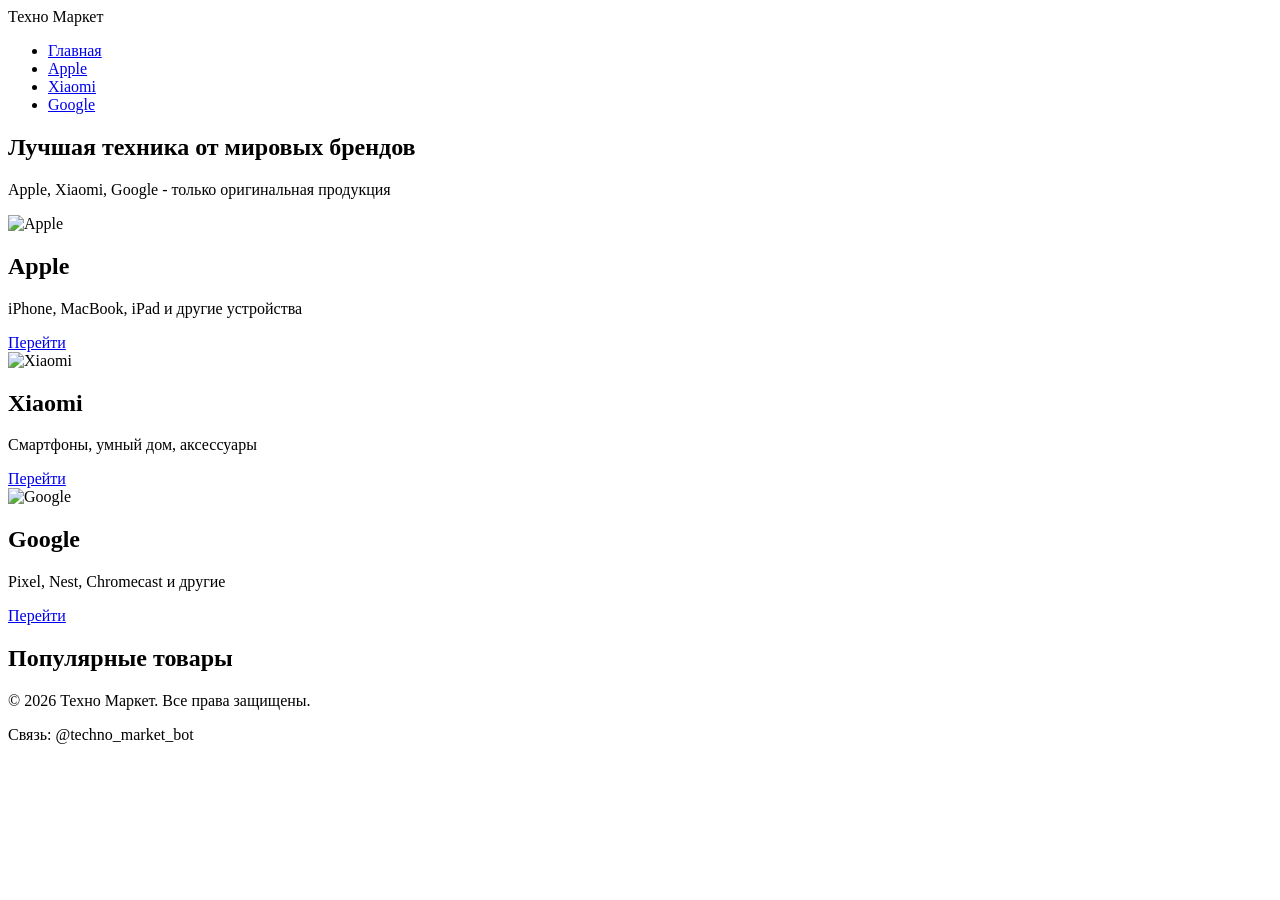
==== index.html @ 26dbfdb3 "Create index.html" ====
<!DOCTYPE html>
<html lang="ru">
<head>
    <meta charset="UTF-8">
    <meta name="viewport" content="width=device-width, initial-scale=1.0">
    <title>Техно Маркет - Apple, Xiaomi, Google</title>
    <link rel="stylesheet" href="css/style.css">
</head>
<body>
    <header>
        <nav>
            <div class="logo">Техно Маркет</div>
            <ul class="nav-links">
                <li><a href="index.html">Главная</a></li>
                <li><a href="pages/apple.html">Apple</a></li>
                <li><a href="pages/xiaomi.html">Xiaomi</a></li>
                <li><a href="pages/google.html">Google</a></li>
            </ul>
            <div class="burger">
                <span></span>
                <span></span>
                <span></span>
            </div>
        </nav>
    </header>

    <main>
        <section class="hero">
            <h1>Лучшая техника от мировых брендов</h1>
            <p>Apple, Xiaomi, Google - только оригинальная продукция</p>
        </section>

        <section class="categories">
            <div class="category-card">
                <img src="https://via.placeholder.com/300x200/000/fff?text=Apple" alt="Apple">
                <h2>Apple</h2>
                <p>iPhone, MacBook, iPad и другие устройства</p>
                <a href="pages/apple.html" class="btn">Перейти</a>
            </div>
            <div class="category-card">
                <img src="https://via.placeholder.com/300x200/FF6600/fff?text=Xiaomi" alt="Xiaomi">
                <h2>Xiaomi</h2>
                <p>Смартфоны, умный дом, аксессуары</p>
                <a href="pages/xiaomi.html" class="btn">Перейти</a>
            </div>
            <div class="category-card">
                <img src="https://via.placeholder.com/300x200/4285F4/fff?text=Google" alt="Google">
                <h2>Google</h2>
                <p>Pixel, Nest, Chromecast и другие</p>
                <a href="pages/google.html" class="btn">Перейти</a>
            </div>
        </section>

        <section class="featured">
            <h2>Популярные товары</h2>
            <div class="products-grid" id="featured-products">
                <!-- Товары загружаются через JS -->
            </div>
        </section>
    </main>

    <footer>
        <p>&copy; 2026 Техно Маркет. Все права защищены.</p>
        <p>Связь: @techno_market_bot</p>
    </footer>

    <script src="js/db.js"></script>
    <script src="js/main.js"></script>
</body>
</html>
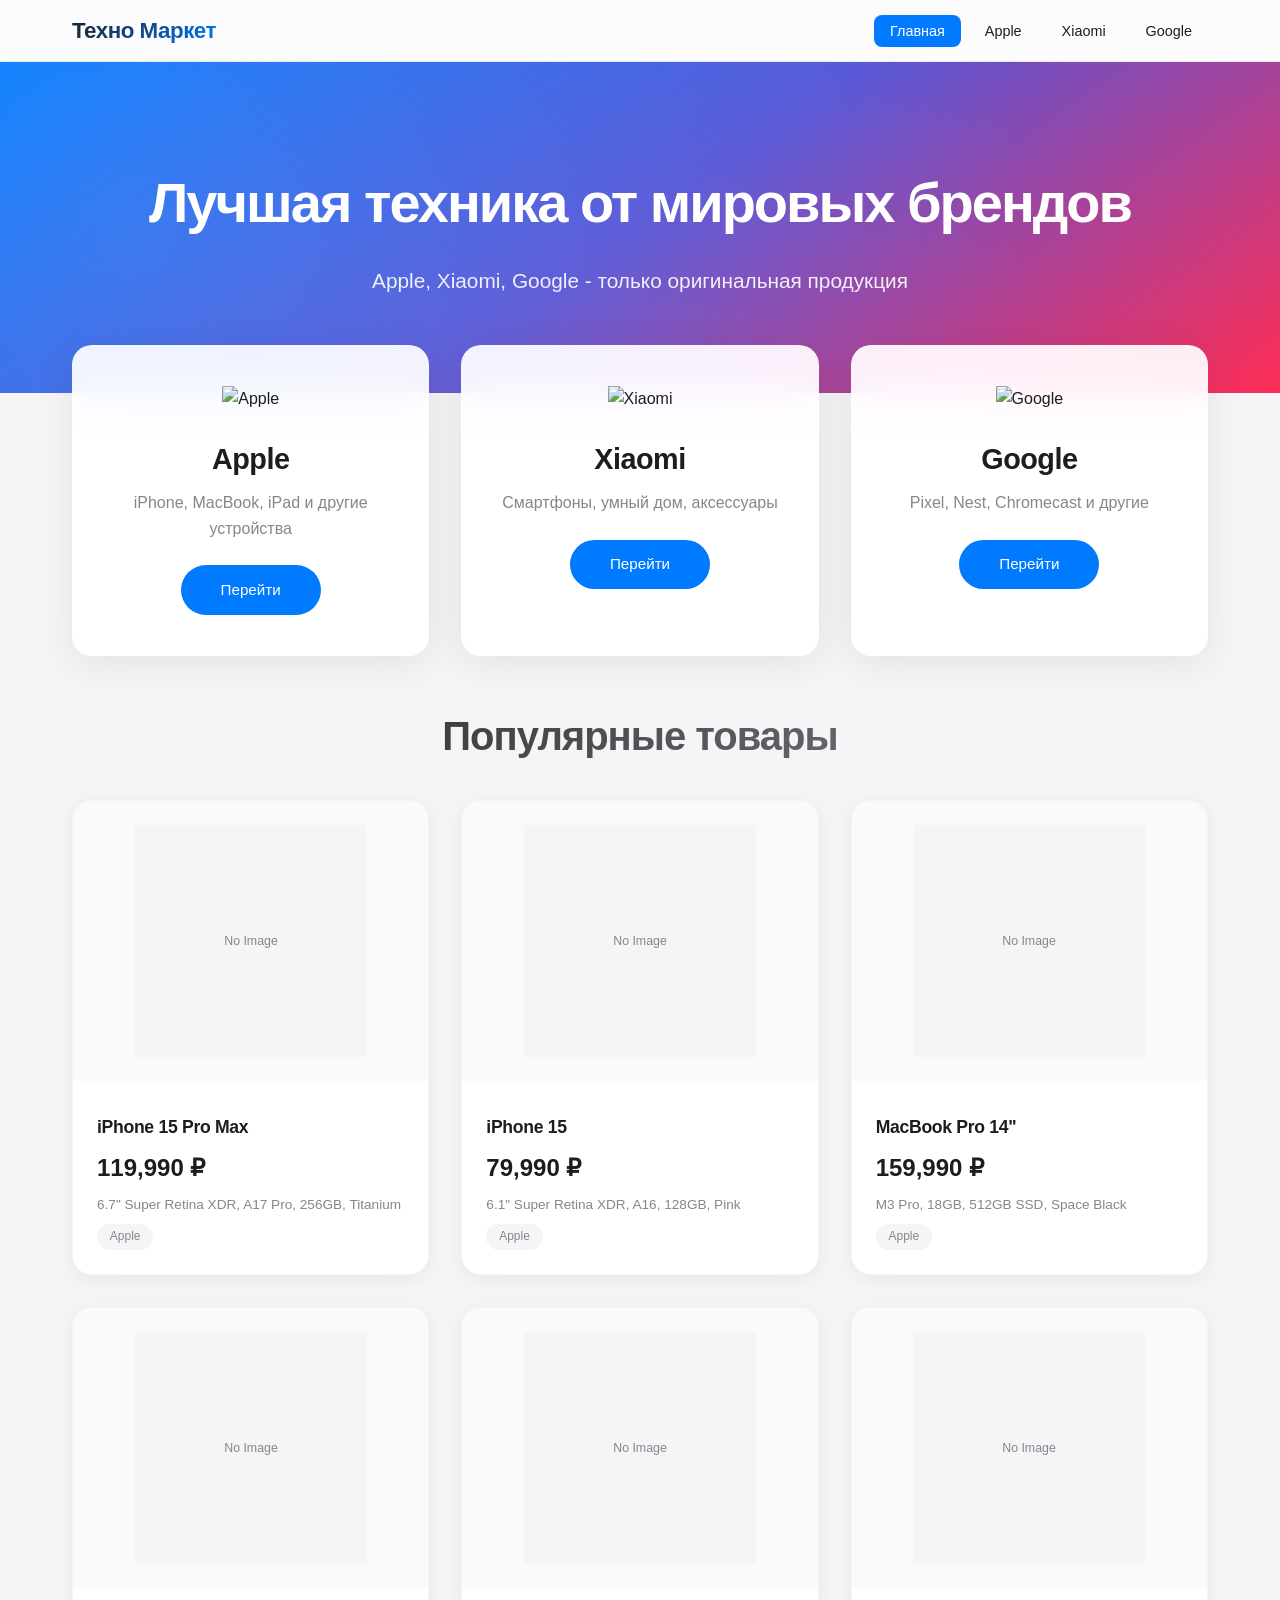
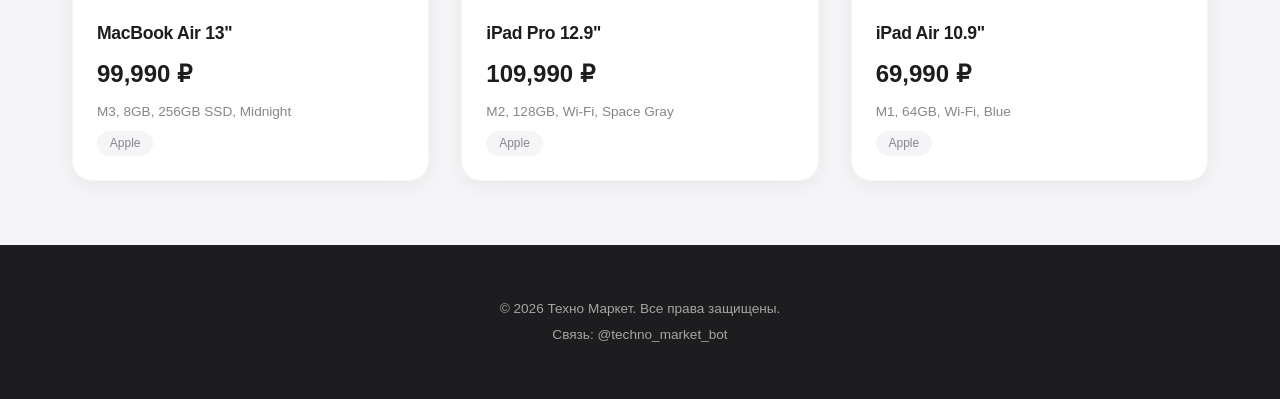
==== commit 5c3f970e: "Implement product modal functionality Added a modal for product details with image and specification" ====
--- a/index.html
+++ b/index.html
@@ -11,7 +11,7 @@
         <nav>
             <div class="logo">Техно Маркет</div>
             <ul class="nav-links">
-                <li><a href="index.html">Главная</a></li>
+                <li><a href="index.html" class="active">Главная</a></li>
                 <li><a href="pages/apple.html">Apple</a></li>
                 <li><a href="pages/xiaomi.html">Xiaomi</a></li>
                 <li><a href="pages/google.html">Google</a></li>
@@ -32,19 +32,19 @@
 
         <section class="categories">
             <div class="category-card">
-                <img src="https://via.placeholder.com/300x200/000/fff?text=Apple" alt="Apple">
+                <img src="https://store.storeimages.cdn-apple.com/4982/as-images.apple.com/is/iphone-15-pro-max-finish-select-202309-6-7inch-natural?wid=5120&hei=2880&fmt=webp&qlt=70&.v=1693529963578" alt="Apple">
                 <h2>Apple</h2>
                 <p>iPhone, MacBook, iPad и другие устройства</p>
                 <a href="pages/apple.html" class="btn">Перейти</a>
             </div>
             <div class="category-card">
-                <img src="https://via.placeholder.com/300x200/FF6600/fff?text=Xiaomi" alt="Xiaomi">
+                <img src="https://i01.appmifile.com/webfile/globalimg/products/pc/xiaomi14pro/hero.png" alt="Xiaomi">
                 <h2>Xiaomi</h2>
                 <p>Смартфоны, умный дом, аксессуары</p>
                 <a href="pages/xiaomi.html" class="btn">Перейти</a>
             </div>
             <div class="category-card">
-                <img src="https://via.placeholder.com/300x200/4285F4/fff?text=Google" alt="Google">
+                <img src="https://storage.googleapis.com/gweb-uniblog-publish-prod/images/Pixel_8_Pro_Bay_1.max-1000x1000.png" alt="Google">
                 <h2>Google</h2>
                 <p>Pixel, Nest, Chromecast и другие</p>
                 <a href="pages/google.html" class="btn">Перейти</a>
@@ -64,6 +64,27 @@
         <p>Связь: @techno_market_bot</p>
     </footer>
 
+    <!-- Модальное окно -->
+    <div class="modal-overlay" id="product-modal">
+        <div class="modal-content">
+            <button class="modal-close" onclick="closeModal()">✕</button>
+            <div class="modal-grid">
+                <div class="modal-image">
+                    <img id="modal-image" src="" alt="">
+                </div>
+                <div class="modal-details">
+                    <span class="category-badge" id="modal-category"></span>
+                    <h2 id="modal-name"></h2>
+                    <div class="modal-price" id="modal-price"></div>
+                    <div class="modal-specs" id="modal-specs"></div>
+                    <div class="modal-actions">
+                        <button class="btn-buy" onclick="closeModal()">Закрыть</button>
+                    </div>
+                </div>
+            </div>
+        </div>
+    </div>
+
     <script src="js/db.js"></script>
     <script src="js/main.js"></script>
 </body>
--- a/css/style.css
+++ b/css/style.css
@@ -0,0 +1,727 @@
+* {
+    margin: 0;
+    padding: 0;
+    box-sizing: border-box;
+}
+
+body {
+    font-family: -apple-system, BlinkMacSystemFont, 'SF Pro Display', 'Helvetica Neue', sans-serif;
+    line-height: 1.6;
+    color: #1d1d1f;
+    background: #f5f5f7;
+    -webkit-font-smoothing: antialiased;
+}
+
+.glass {
+    background: rgba(255, 255, 255, 0.72);
+    backdrop-filter: saturate(180%) blur(20px);
+    -webkit-backdrop-filter: saturate(180%) blur(20px);
+}
+
+header {
+    position: sticky;
+    top: 0;
+    z-index: 9999;
+    background: rgba(255, 255, 255, 0.72);
+    backdrop-filter: saturate(180%) blur(20px);
+    -webkit-backdrop-filter: saturate(180%) blur(20px);
+    border-bottom: 1px solid rgba(0, 0, 0, 0.08);
+}
+
+nav {
+    max-width: 1200px;
+    margin: 0 auto;
+    padding: 0.8rem 2rem;
+    display: flex;
+    justify-content: space-between;
+    align-items: center;
+}
+
+.logo {
+    font-size: 1.4rem;
+    font-weight: 600;
+    letter-spacing: -0.5px;
+    background: linear-gradient(135deg, #1d1d1f, #007aff);
+    -webkit-background-clip: text;
+    -webkit-text-fill-color: transparent;
+    background-clip: text;
+}
+
+.nav-links {
+    display: flex;
+    list-style: none;
+    gap: 0.5rem;
+}
+
+.nav-links a {
+    text-decoration: none;
+    color: #1d1d1f;
+    font-weight: 400;
+    font-size: 0.9rem;
+    padding: 0.5rem 1rem;
+    border-radius: 8px;
+    transition: all 0.3s cubic-bezier(0.25, 0.46, 0.45, 0.94);
+}
+
+.nav-links a:hover {
+    background: rgba(0, 122, 255, 0.1);
+    color: #007aff;
+}
+
+.nav-links a.active {
+    background: #007aff;
+    color: white;
+    font-weight: 500;
+}
+
+.burger {
+    display: none;
+    cursor: pointer;
+    flex-direction: column;
+    gap: 4px;
+    padding: 8px;
+}
+
+.burger span {
+    display: block;
+    width: 20px;
+    height: 2px;
+    background: #1d1d1f;
+    border-radius: 2px;
+    transition: all 0.3s;
+}
+
+.hero {
+    background: linear-gradient(145deg, #007aff 0%, #5856d6 50%, #ff2d55 100%);
+    color: white;
+    text-align: center;
+    padding: 6rem 2rem;
+    margin-bottom: 0;
+    position: relative;
+    overflow: hidden;
+}
+
+.hero::before {
+    content: '';
+    position: absolute;
+    top: -50%;
+    left: -50%;
+    width: 200%;
+    height: 200%;
+    background: radial-gradient(circle at 30% 50%, rgba(255,255,255,0.1) 0%, transparent 50%);
+    animation: heroGlow 20s ease-in-out infinite;
+}
+
+@keyframes heroGlow {
+    0%, 100% { transform: translate(0, 0) rotate(0deg); }
+    50% { transform: translate(10%, 10%) rotate(5deg); }
+}
+
+.hero h1 {
+    font-size: 3.5rem;
+    font-weight: 700;
+    letter-spacing: -2px;
+    margin-bottom: 1rem;
+    position: relative;
+    z-index: 1;
+}
+
+.hero p {
+    font-size: 1.3rem;
+    font-weight: 400;
+    opacity: 0.9;
+    position: relative;
+    z-index: 1;
+}
+
+.categories {
+    max-width: 1200px;
+    margin: -3rem auto 2rem;
+    padding: 0 2rem;
+    display: grid;
+    grid-template-columns: repeat(auto-fit, minmax(280px, 1fr));
+    gap: 2rem;
+    position: relative;
+    z-index: 2;
+}
+
+.category-card {
+    background: rgba(255, 255, 255, 0.92);
+    backdrop-filter: saturate(180%) blur(20px);
+    -webkit-backdrop-filter: saturate(180%) blur(20px);
+    border-radius: 20px;
+    overflow: hidden;
+    box-shadow: 0 8px 40px rgba(0, 0, 0, 0.08);
+    transition: all 0.5s cubic-bezier(0.25, 0.46, 0.45, 0.94);
+    text-align: center;
+    padding: 2.5rem 2rem;
+    border: 1px solid rgba(255, 255, 255, 0.3);
+}
+
+.category-card:hover {
+    transform: translateY(-10px) scale(1.02);
+    box-shadow: 0 20px 60px rgba(0, 0, 0, 0.12);
+}
+
+.category-card img {
+    max-width: 120px;
+    height: auto;
+    margin-bottom: 1.5rem;
+    transition: transform 0.5s;
+}
+
+.category-card:hover img {
+    transform: scale(1.1) rotate(-5deg);
+}
+
+.category-card h2 {
+    font-size: 1.8rem;
+    font-weight: 600;
+    letter-spacing: -0.5px;
+    margin-bottom: 0.5rem;
+}
+
+.category-card p {
+    color: #86868b;
+    margin-bottom: 1.5rem;
+}
+
+.btn {
+    display: inline-block;
+    padding: 0.8rem 2.5rem;
+    background: #007aff;
+    color: white;
+    text-decoration: none;
+    border-radius: 980px;
+    font-weight: 500;
+    transition: all 0.3s;
+    font-size: 0.95rem;
+}
+
+.btn:hover {
+    background: #005bb5;
+    transform: scale(1.05);
+    box-shadow: 0 8px 20px rgba(0, 122, 255, 0.3);
+}
+
+.featured {
+    max-width: 1200px;
+    margin: 3rem auto;
+    padding: 0 2rem;
+}
+
+.featured h2 {
+    font-size: 2.5rem;
+    font-weight: 700;
+    letter-spacing: -1px;
+    margin-bottom: 2rem;
+    text-align: center;
+    background: linear-gradient(135deg, #1d1d1f, #86868b);
+    -webkit-background-clip: text;
+    -webkit-text-fill-color: transparent;
+    background-clip: text;
+}
+
+.products-section {
+    max-width: 1200px;
+    margin: 0 auto;
+    padding: 2rem;
+}
+
+.category-header {
+    padding: 4rem 2rem;
+    text-align: center;
+    background: linear-gradient(180deg, #f5f5f7 0%, transparent 100%);
+}
+
+.category-header h1 {
+    font-size: 3.5rem;
+    font-weight: 700;
+    letter-spacing: -2px;
+    margin-bottom: 0.5rem;
+}
+
+.category-header p {
+    font-size: 1.2rem;
+    color: #86868b;
+}
+
+.products-grid {
+    display: grid;
+    grid-template-columns: repeat(auto-fill, minmax(280px, 1fr));
+    gap: 2rem;
+    margin-top: 2rem;
+}
+
+.product-card {
+    background: white;
+    border-radius: 20px;
+    overflow: hidden;
+    box-shadow: 0 4px 20px rgba(0, 0, 0, 0.06);
+    transition: all 0.5s cubic-bezier(0.25, 0.46, 0.45, 0.94);
+    border: 1px solid rgba(0, 0, 0, 0.04);
+    cursor: pointer;
+}
+
+.product-card:hover {
+    transform: translateY(-8px);
+    box-shadow: 0 20px 60px rgba(0, 0, 0, 0.1);
+}
+
+.product-card img {
+    width: 100%;
+    height: 280px;
+    object-fit: contain;
+    background: #fafafa;
+    padding: 1.5rem;
+    transition: transform 0.5s;
+}
+
+.product-card:hover img {
+    transform: scale(1.05);
+}
+
+.product-card .product-info {
+    padding: 1.5rem;
+}
+
+.product-card h3 {
+    font-size: 1.1rem;
+    font-weight: 600;
+    margin-bottom: 0.3rem;
+    letter-spacing: -0.3px;
+}
+
+.product-card .price {
+    font-size: 1.5rem;
+    font-weight: 700;
+    color: #1d1d1f;
+    margin: 0.5rem 0;
+}
+
+.product-card .specs {
+    color: #86868b;
+    font-size: 0.85rem;
+    margin: 0.5rem 0;
+    line-height: 1.4;
+}
+
+.product-card .category-tag {
+    display: inline-block;
+    background: #f5f5f7;
+    color: #86868b;
+    padding: 0.2rem 0.8rem;
+    border-radius: 20px;
+    font-size: 0.75rem;
+    font-weight: 500;
+}
+
+.filter-bar {
+    margin-bottom: 2rem;
+    text-align: right;
+}
+
+.filter-bar select {
+    padding: 0.6rem 1.5rem;
+    border: 1px solid #d2d2d7;
+    border-radius: 980px;
+    font-size: 0.9rem;
+    background: white;
+    color: #1d1d1f;
+    cursor: pointer;
+    transition: all 0.3s;
+    font-family: inherit;
+}
+
+.filter-bar select:hover {
+    border-color: #007aff;
+    box-shadow: 0 0 0 4px rgba(0, 122, 255, 0.1);
+}
+
+.filter-bar select:focus {
+    outline: none;
+    border-color: #007aff;
+    box-shadow: 0 0 0 4px rgba(0, 122, 255, 0.2);
+}
+
+.modal-overlay {
+    display: none;
+    position: fixed;
+    top: 0;
+    left: 0;
+    right: 0;
+    bottom: 0;
+    background: rgba(0, 0, 0, 0.5);
+    backdrop-filter: saturate(180%) blur(20px);
+    -webkit-backdrop-filter: saturate(180%) blur(20px);
+    z-index: 10000;
+    justify-content: center;
+    align-items: center;
+    animation: fadeIn 0.3s ease-out;
+}
+
+.modal-overlay.active {
+    display: flex;
+}
+
+.modal-content {
+    background: white;
+    border-radius: 24px;
+    max-width: 900px;
+    width: 90%;
+    max-height: 90vh;
+    overflow-y: auto;
+    box-shadow: 0 40px 80px rgba(0, 0, 0, 0.3);
+    animation: slideUp 0.4s cubic-bezier(0.25, 0.46, 0.45, 0.94);
+    position: relative;
+}
+
+@keyframes slideUp {
+    from {
+        opacity: 0;
+        transform: translateY(50px) scale(0.95);
+    }
+    to {
+        opacity: 1;
+        transform: translateY(0) scale(1);
+    }
+}
+
+@keyframes fadeIn {
+    from { opacity: 0; }
+    to { opacity: 1; }
+}
+
+.modal-close {
+    position: absolute;
+    top: 20px;
+    right: 20px;
+    width: 40px;
+    height: 40px;
+    border-radius: 50%;
+    background: rgba(0, 0, 0, 0.05);
+    border: none;
+    font-size: 24px;
+    cursor: pointer;
+    transition: all 0.3s;
+    z-index: 10;
+    display: flex;
+    align-items: center;
+    justify-content: center;
+    color: #1d1d1f;
+}
+
+.modal-close:hover {
+    background: rgba(0, 0, 0, 0.1);
+    transform: rotate(90deg);
+}
+
+.modal-grid {
+    display: grid;
+    grid-template-columns: 1fr 1fr;
+    gap: 0;
+    min-height: 400px;
+}
+
+.modal-image {
+    background: #fafafa;
+    padding: 3rem;
+    display: flex;
+    align-items: center;
+    justify-content: center;
+    border-radius: 24px 0 0 24px;
+}
+
+.modal-image img {
+    max-width: 100%;
+    max-height: 400px;
+    object-fit: contain;
+}
+
+.modal-details {
+    padding: 3rem;
+    display: flex;
+    flex-direction: column;
+    justify-content: center;
+}
+
+.modal-details .category-badge {
+    display: inline-block;
+    background: #f5f5f7;
+    color: #86868b;
+    padding: 0.3rem 1rem;
+    border-radius: 20px;
+    font-size: 0.8rem;
+    font-weight: 500;
+    margin-bottom: 1rem;
+    align-self: flex-start;
+}
+
+.modal-details h2 {
+    font-size: 2rem;
+    font-weight: 700;
+    letter-spacing: -0.5px;
+    margin-bottom: 0.5rem;
+}
+
+.modal-details .modal-price {
+    font-size: 2.5rem;
+    font-weight: 700;
+    color: #1d1d1f;
+    margin: 1rem 0;
+}
+
+.modal-details .modal-specs {
+    color: #86868b;
+    font-size: 1rem;
+    line-height: 1.8;
+    margin-bottom: 1.5rem;
+}
+
+.modal-details .modal-specs-item {
+    display: flex;
+    align-items: center;
+    gap: 0.5rem;
+    padding: 0.3rem 0;
+}
+
+.modal-details .modal-specs-item::before {
+    content: '•';
+    color: #007aff;
+    font-weight: bold;
+    font-size: 1.2rem;
+}
+
+.modal-details .modal-actions {
+    display: flex;
+    gap: 1rem;
+    margin-top: 1rem;
+}
+
+.modal-details .btn-buy {
+    padding: 0.8rem 2.5rem;
+    background: #007aff;
+    color: white;
+    border: none;
+    border-radius: 980px;
+    font-size: 1rem;
+    font-weight: 500;
+    cursor: pointer;
+    transition: all 0.3s;
+}
+
+.modal-details .btn-buy:hover {
+    background: #005bb5;
+    transform: scale(1.05);
+    box-shadow: 0 8px 20px rgba(0, 122, 255, 0.3);
+}
+
+footer {
+    background: #1d1d1f;
+    color: rgba(255, 255, 255, 0.6);
+    text-align: center;
+    padding: 3rem 2rem;
+    margin-top: 4rem;
+}
+
+footer p {
+    margin: 0.3rem 0;
+    font-size: 0.85rem;
+}
+
+@media (max-width: 1024px) {
+    .hero h1 {
+        font-size: 2.8rem;
+    }
+    
+    .categories {
+        grid-template-columns: repeat(auto-fit, minmax(250px, 1fr));
+        margin-top: -2rem;
+    }
+
+    .modal-grid {
+        grid-template-columns: 1fr;
+    }
+
+    .modal-image {
+        border-radius: 24px 24px 0 0;
+        padding: 2rem;
+    }
+
+    .modal-image img {
+        max-height: 250px;
+    }
+
+    .modal-details {
+        padding: 2rem;
+    }
+}
+
+@media (max-width: 768px) {
+    .nav-links {
+        display: none;
+        flex-direction: column;
+        position: absolute;
+        top: 100%;
+        left: 0;
+        right: 0;
+        background: rgba(255, 255, 255, 0.98);
+        backdrop-filter: saturate(180%) blur(20px);
+        padding: 1rem;
+        gap: 0.3rem;
+        border-bottom: 1px solid rgba(0, 0, 0, 0.08);
+    }
+
+    .nav-links.active {
+        display: flex;
+    }
+
+    .burger {
+        display: flex;
+    }
+
+    .hero {
+        padding: 4rem 1.5rem;
+    }
+
+    .hero h1 {
+        font-size: 2rem;
+        letter-spacing: -1px;
+    }
+
+    .hero p {
+        font-size: 1rem;
+    }
+
+    .categories {
+        grid-template-columns: 1fr;
+        padding: 0 1rem;
+        margin-top: -1.5rem;
+    }
+
+    .category-card {
+        padding: 2rem 1.5rem;
+    }
+
+    .products-grid {
+        grid-template-columns: 1fr;
+        gap: 1.5rem;
+    }
+
+    .filter-bar {
+        text-align: center;
+    }
+
+    .category-header h1 {
+        font-size: 2.5rem;
+    }
+
+    .featured h2 {
+        font-size: 2rem;
+    }
+
+    .modal-content {
+        width: 95%;
+        max-height: 95vh;
+    }
+
+    .modal-details h2 {
+        font-size: 1.5rem;
+    }
+
+    .modal-details .modal-price {
+        font-size: 2rem;
+    }
+
+    .modal-details .modal-actions {
+        flex-direction: column;
+    }
+
+    .modal-close {
+        top: 10px;
+        right: 10px;
+        width: 32px;
+        height: 32px;
+        font-size: 18px;
+    }
+}
+
+@media (max-width: 480px) {
+    nav {
+        padding: 0.5rem 1rem;
+    }
+
+    .logo {
+        font-size: 1.2rem;
+    }
+
+    .hero h1 {
+        font-size: 1.6rem;
+    }
+
+    .product-card img {
+        height: 200px;
+    }
+
+    .btn {
+        padding: 0.6rem 1.8rem;
+        font-size: 0.85rem;
+    }
+
+    .modal-image {
+        padding: 1rem;
+    }
+
+    .modal-image img {
+        max-height: 180px;
+    }
+
+    .modal-details {
+        padding: 1.5rem;
+    }
+}
+
+@keyframes fadeInUp {
+    from {
+        opacity: 0;
+        transform: translateY(30px);
+    }
+    to {
+        opacity: 1;
+        transform: translateY(0);
+    }
+}
+
+.product-card {
+    animation: fadeInUp 0.6s ease-out forwards;
+}
+
+.product-card:nth-child(2) { animation-delay: 0.1s; }
+.product-card:nth-child(3) { animation-delay: 0.2s; }
+.product-card:nth-child(4) { animation-delay: 0.3s; }
+.product-card:nth-child(5) { animation-delay: 0.4s; }
+.product-card:nth-child(6) { animation-delay: 0.5s; }
+
+.no-products {
+    text-align: center;
+    padding: 4rem;
+    color: #86868b;
+    font-size: 1.2rem;
+}
+
+.modal-content::-webkit-scrollbar {
+    width: 6px;
+}
+
+.modal-content::-webkit-scrollbar-track {
+    background: transparent;
+}
+
+.modal-content::-webkit-scrollbar-thumb {
+    background: #d2d2d7;
+    border-radius: 3px;
+}
+
+.modal-content::-webkit-scrollbar-thumb:hover {
+    background: #86868b;
+}
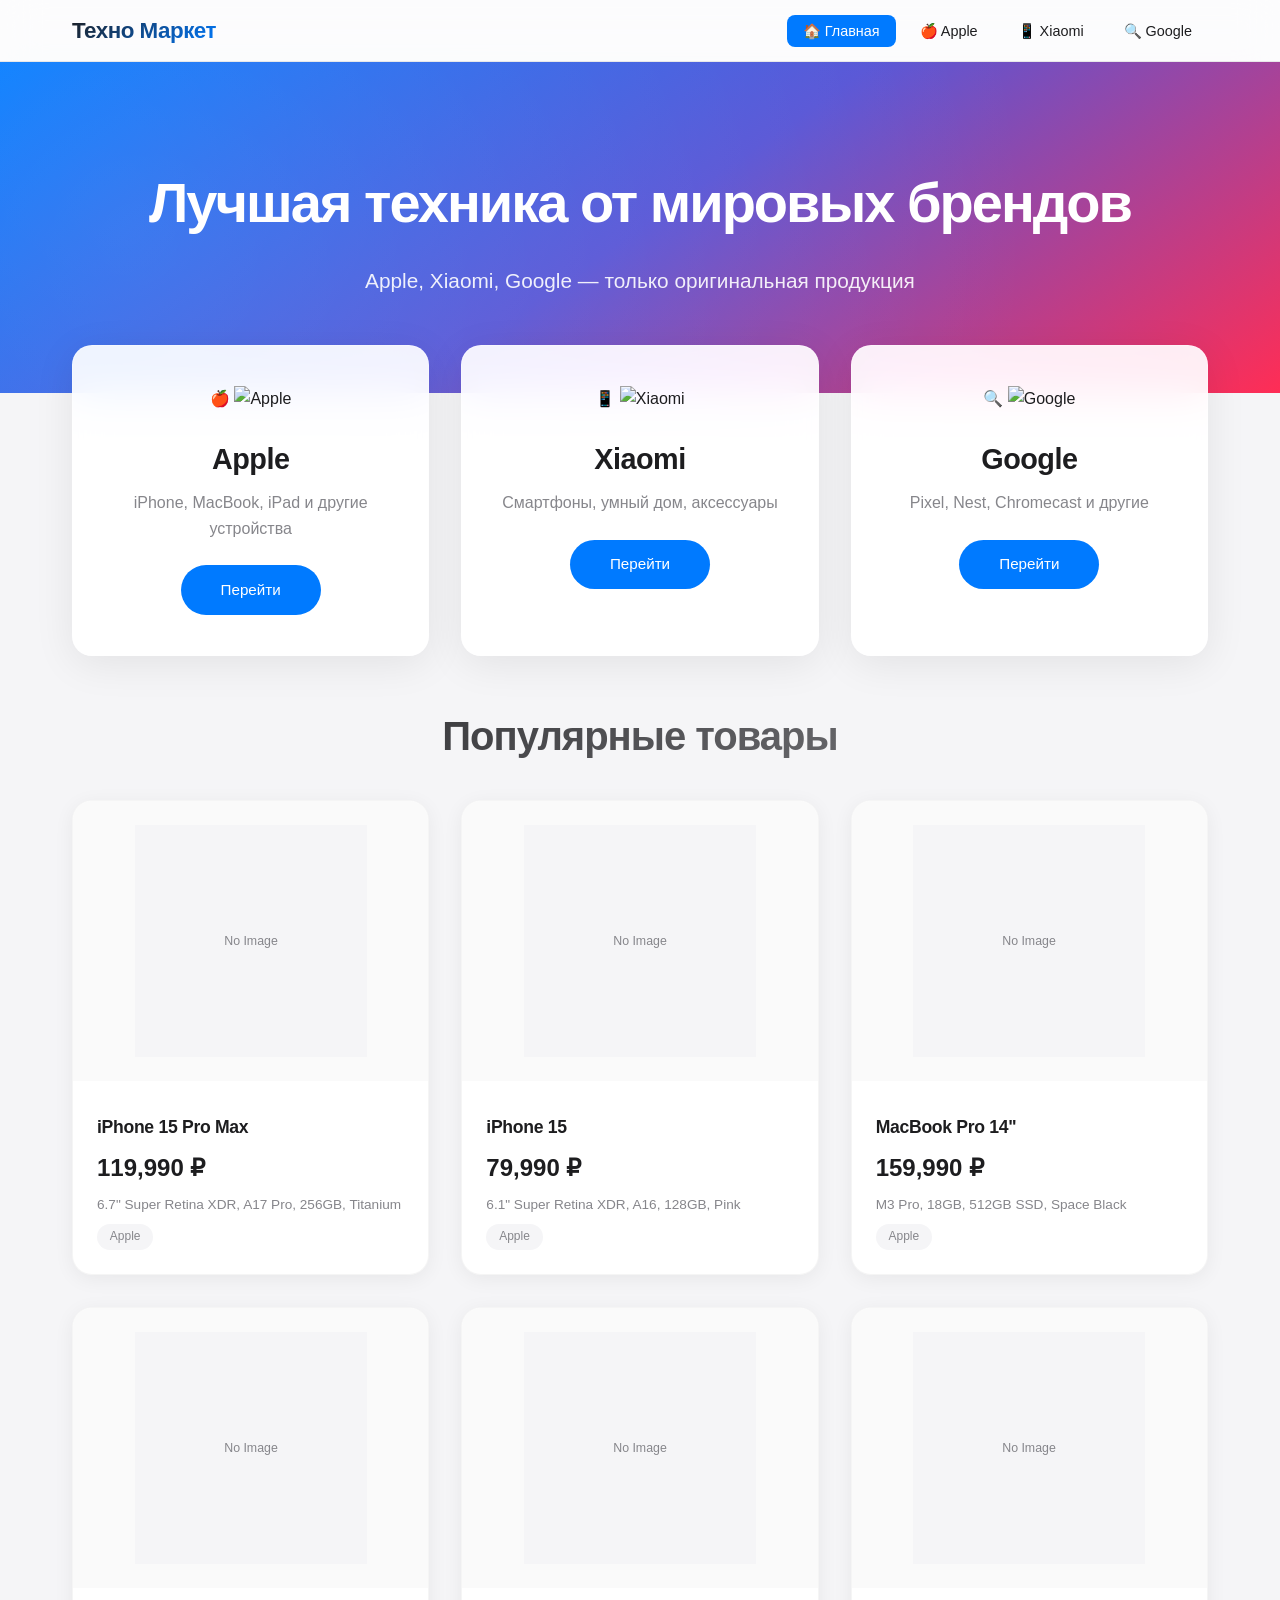
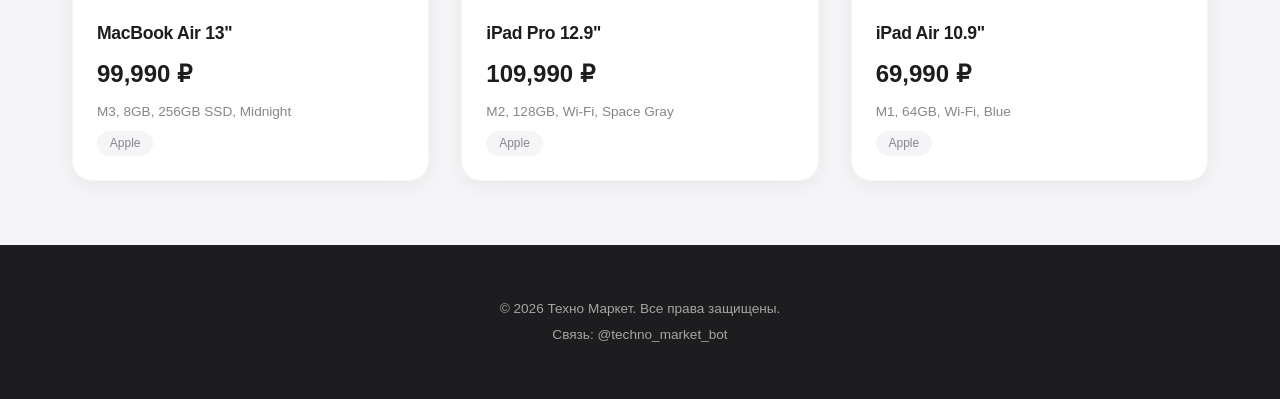
==== commit c833c575: "Update index.html" ====
--- a/index.html
+++ b/index.html
@@ -11,10 +11,10 @@
         <nav>
             <div class="logo">Техно Маркет</div>
             <ul class="nav-links">
-                <li><a href="index.html" class="active">Главная</a></li>
-                <li><a href="pages/apple.html">Apple</a></li>
-                <li><a href="pages/xiaomi.html">Xiaomi</a></li>
-                <li><a href="pages/google.html">Google</a></li>
+                <li><a href="index.html" class="active"><span class="nav-icon">🏠</span> Главная</a></li>
+                <li><a href="pages/apple.html"><span class="nav-icon">🍎</span> Apple</a></li>
+                <li><a href="pages/xiaomi.html"><span class="nav-icon">📱</span> Xiaomi</a></li>
+                <li><a href="pages/google.html"><span class="nav-icon">🔍</span> Google</a></li>
             </ul>
             <div class="burger">
                 <span></span>
@@ -27,23 +27,26 @@
     <main>
         <section class="hero">
             <h1>Лучшая техника от мировых брендов</h1>
-            <p>Apple, Xiaomi, Google - только оригинальная продукция</p>
+            <p>Apple, Xiaomi, Google — только оригинальная продукция</p>
         </section>
 
         <section class="categories">
             <div class="category-card">
+                <span class="category-icon">🍎</span>
                 <img src="https://store.storeimages.cdn-apple.com/4982/as-images.apple.com/is/iphone-15-pro-max-finish-select-202309-6-7inch-natural?wid=5120&hei=2880&fmt=webp&qlt=70&.v=1693529963578" alt="Apple">
                 <h2>Apple</h2>
                 <p>iPhone, MacBook, iPad и другие устройства</p>
                 <a href="pages/apple.html" class="btn">Перейти</a>
             </div>
             <div class="category-card">
+                <span class="category-icon">📱</span>
                 <img src="https://i01.appmifile.com/webfile/globalimg/products/pc/xiaomi14pro/hero.png" alt="Xiaomi">
                 <h2>Xiaomi</h2>
                 <p>Смартфоны, умный дом, аксессуары</p>
                 <a href="pages/xiaomi.html" class="btn">Перейти</a>
             </div>
             <div class="category-card">
+                <span class="category-icon">🔍</span>
                 <img src="https://storage.googleapis.com/gweb-uniblog-publish-prod/images/Pixel_8_Pro_Bay_1.max-1000x1000.png" alt="Google">
                 <h2>Google</h2>
                 <p>Pixel, Nest, Chromecast и другие</p>
